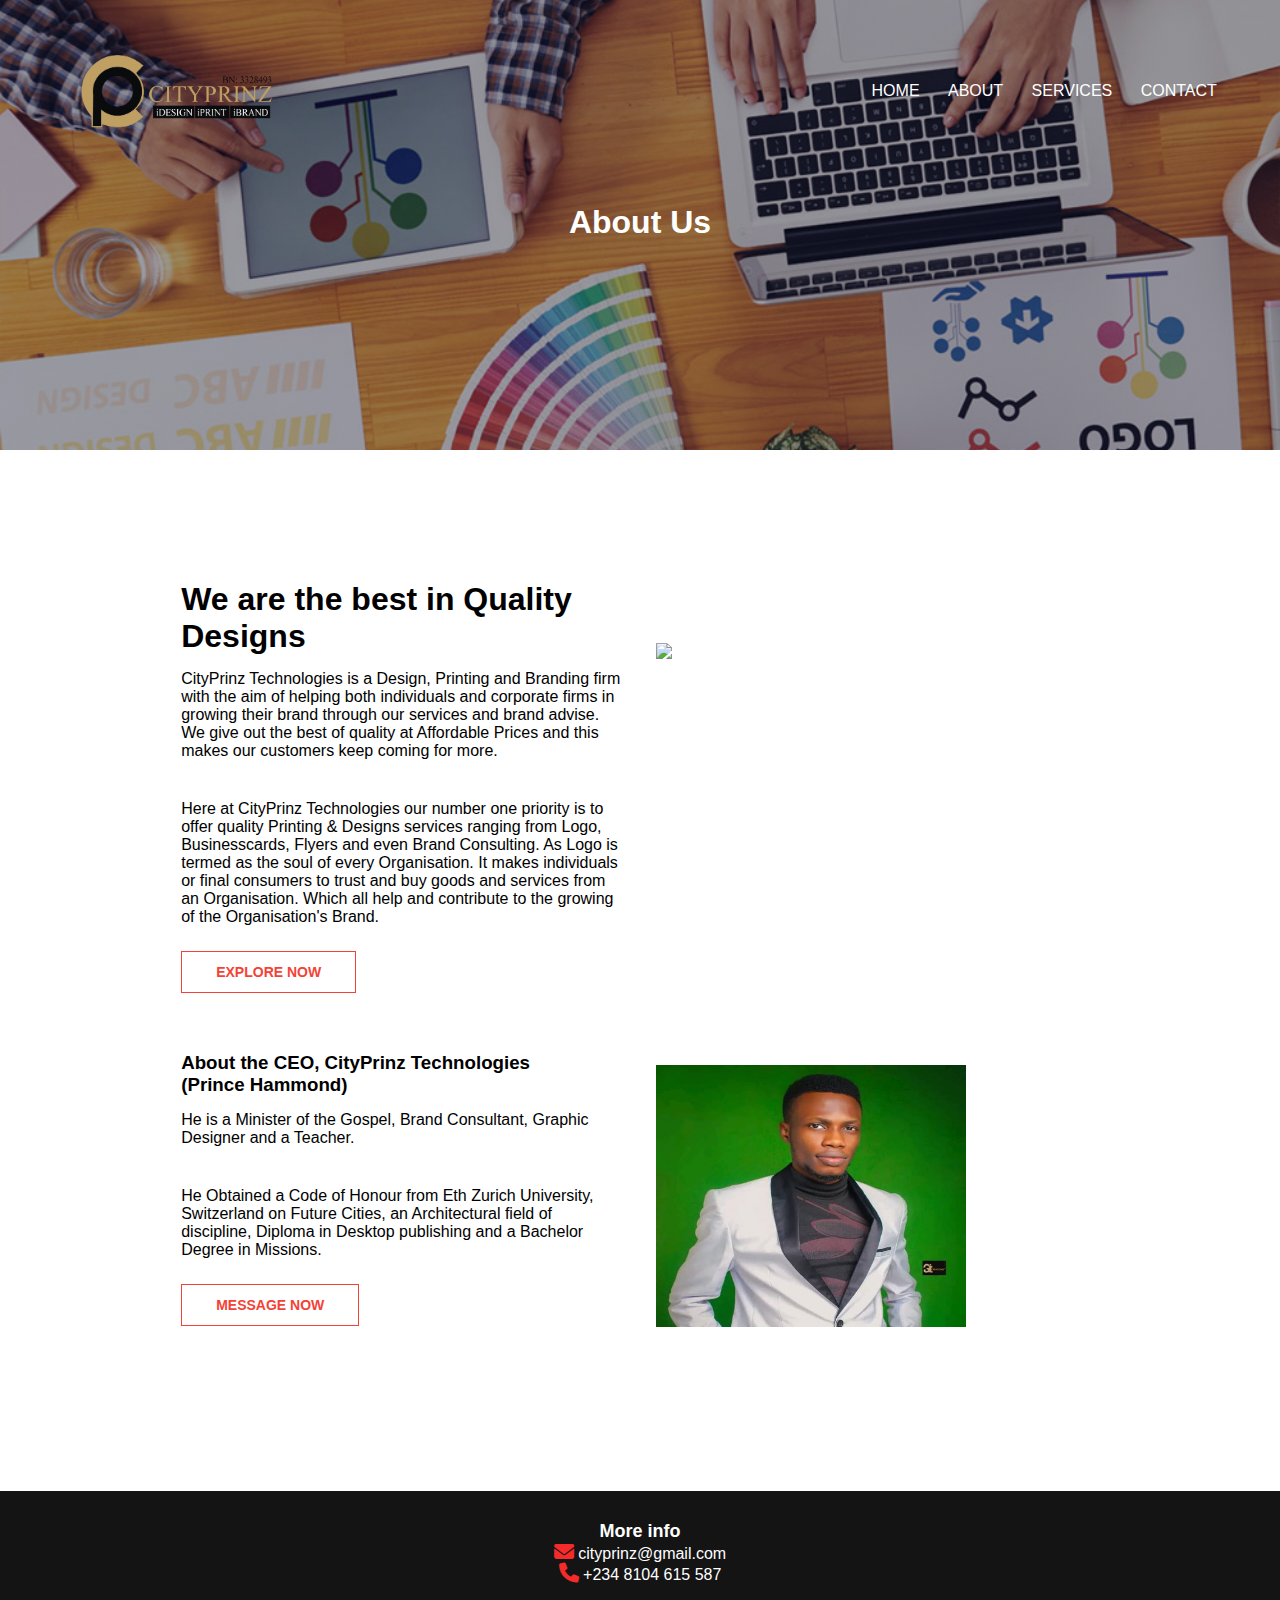
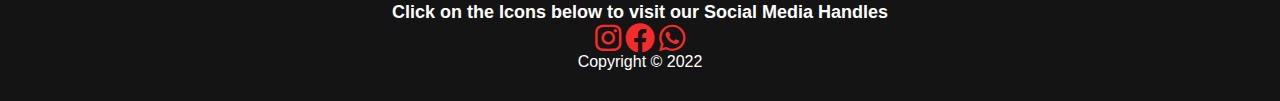
==== about us.html @ c5de5a13 "Add files via upload" ====
<!DOCTYPE html>
<html lang="en">
    <head>
        <meta name="viewport" content="width=device-width, initial scale=1.0">
        <title>CityPrinz Technologies</title>
        <link rel="stylesheet" href="style.css">
        <link rel="stylesheet" href="font6/css/all.css">
    </head>
    
    <body>
        <section class="sub-header">
           <nav>
                <a href="index.html"><img src="images/logo.png" style="width: 264px;"></a>
                <div class="nav_links">
                    <ul>
                        <li><a href="index.html">HOME</a></li>
                        <li><a href="about us.html">ABOUT</a></li>
                        <li><a href="services.html">SERVICES</a></li>
                        <li><a href="contact.html">CONTACT</a></li>
                    </ul>
                </div>
            </nav>
            <h1>About Us</h1>
        </section>



        <!------ABOUT US Content------->
        <section class="about_us">
            <div class="row">
                <div class="content">
                    <h1>We are the best in Quality Designs</h1>
                    <p>CityPrinz Technologies is a Design, Printing and Branding firm with the aim of
                       helping both individuals and corporate firms in growing their brand through our
                       services and brand advise.<br> We give out the best of quality at Affordable Prices
                       and this makes our customers keep coming for more.</p>
                    <p>Here at CityPrinz Technologies our number one priority is to offer quality Printing
                        & Designs services ranging from Logo, Businesscards, Flyers and even Brand Consulting.
                    As Logo is termed as the soul of every Organisation.
                    It makes individuals or final consumers to trust and buy goods and services from an Organisation.
                    Which all help and contribute to the growing of the Organisation's Brand.</p>
                        <a href="services.html" class="action_btn new_btn">EXPLORE NOW</a>
                </div>

                <div class="content">
                    <img src="images/aboutusbackground.jpg">
                </div>
            </div>
        </section>

        <section class="about_us">
            <div class="row">
                <div class="content">
                    <h3>About the CEO, CityPrinz Technologies <br> (Prince Hammond)</h3>
                    <p>He is a Minister of the Gospel, Brand Consultant, Graphic Designer and a Teacher.</p>
                       <p>He Obtained a Code of Honour from Eth Zurich University, Switzerland on Future Cities,
                       an Architectural field of discipline, Diploma in Desktop publishing and a Bachelor Degree
                       in Missions.</p>
                       <a href="https://wa.me/+2348104615587" class="action_btn new_btn">MESSAGE NOW</a>
                </div>
                <div class="content" id=manager>
                    <img src="images/profilepics1.jpeg">
                </div>
            </div>
        </section>

<!------Footer------->
<section class="footer">
    <h4>More info</h4>
    <i class="fa-solid fa-envelope"></i> cityprinz@gmail.com <br>
    <i class="fa-solid fa-phone"></i> +234 8104 615 587 <br><br>

    <h4>Click on the Icons below to visit our Social Media Handles</h4>
    
    <a href="www.instagram.com/cityprinz.designs" target="_blank">
        <i class="fa-brands fa-instagram"></i>
    </a>
    <a href="https://www.facebook.com/CityPrinz-Technologies-378872938949161/" target="_blank">
        <i class="fa-brands fa-facebook"></i>
    </a>
    <a href="https://wa.me/+2348104615587" target="_blank">
        <i class="fa-brands fa-whatsapp"></i>
    </a>  
    
    <p>Copyright © 2022</p>

</section>


    </body>
</html>
---- style.css ----
*{
    margin: 0;
    padding: 0;
    font-family: 'Poppins', sans-serif;
} 
/*-------Home ---------*/
.header{
    min-height: 100vh;
    width: 100%;
    background-image: linear-gradient(rgba(4,9,30,0.58),rgba(4,9,30,0.58)), url(images/homebanner.jpg);
    background-position: center;
    background-size: cover;
    position: relative;
}
nav{
    display: flex;
    padding: 0 4%;
    justify-content: space-between;
    align-items: center;
}
nav img{
    width: 322px;
}
.nav_links{
    flex: 1;
    text-align: right;
}
.nav_links ul li{
    list-style: none;
    display: inline-block;
    padding: 8px 12px;
    position: relative;
}
.nav_links ul li a{
    color: #fff;
    text-decoration: none;
    font-size: 16px;
    font-weight: 500;
}
.nav_links ul li::after{
    content: ' '; 
    width: 0%;
    height: 2px;
    background: #f44336;
    display: block;
    margin: auto;
    transition: 0.5s;
}
.nav_links ul li:hover::after{
    width: 100%;
}
.text_box{
    width: 90%;
    color: white;
    position: absolute;
    top: 55%;
    left: 50%;
    transform: translate(-50%,-50%);
    text-align: center;
}
.text_box h1{
    font-size: 55px;
}            
.text_box p{
    margin: 20px 0 40px;
    font-size: 17px;
    font-weight: 530;
}
.action_btn{
    display: inline-block;
    text-decoration: none;
    color: white;
    border: 1px solid white;
    padding: 12px 34px;
    font-size: 14px;
    font-weight: 700;
    background: transparent;
    position: relative;
    cursor: pointer;
}
.action_btn:hover{
    background: red;
    border: 1px solid red;
    transition: 1s;
}
@media(max-width: 700px){ 

    nav img{
        width: 190px;
    }
    .text_box h1{
        font-size: 30px;
        margin-top: 100px;
    }
    .text_box p{
        font-size: 14px;
    }
    .nav_links ul li{
        display: block;
    }
    .nav_links ul{
        margin-top: 20px;
    }
    .row{ 
        flex-direction: column;
    }
    .contact h1{
        font-size: 22px;
    }
}

/*-------About Us---------*/
.designs img{
    width: 50%;
    height: 40%;
}
#btn1{
    color: black;
    border: 1px solid red;
    font-size: 18px;
    margin-top: 0;
    margin-bottom: 40px;
}
#btn1:hover{
    color: white;
    transition: 0.5s;
}
.aboutus{
    width: 100%;
    height: 100%;
    margin: auto;
    text-align: center;
    padding-top: 100px;
}
.aboutus h1{
    font-size: 36px;
    font-weight: 800;
    text-decoration: underline;
    text-decoration-color: lightcoral;
}
.aboutus h2{
    font-size: 30px;
    font-weight: 700;
}
.aboutus p{
    color: rgb(58, 57, 57);
    font-size: 22px;
    font-weight: 500;
    line-height: 22px;
    padding: 10px;
}
.row{
    margin-left: 5%;
    margin-right: 5%;
    margin-top: 5%;
    display: flex;
    justify-content: space-between;
}
.designs{
    flex-basis: 31%;
    background: #fff3f3;
    border-radius: 10px;
    margin-bottom: 5%;
    padding: 20px 12px;
    box-sizing: border-box;
    transition: 0.5s;
} 
.designs h3{
    text-align: center;
    font-weight: 600;
    margin: 10px 0;
}
.designs:hover{
    box-shadow: 0 0 20px 0px rgba(0, 0, 0, 0.274);
}
@media(max-width: 700px){
    .designs img{
        width: 35%;
        height: 25%;
    }
    .aboutus h1{
        font-size: 32px;
        font-weight: 800;
    }
    .aboutus h2{
        font-size: 25px;
    }
    .aboutus p{
        font-size: 17px;
        font-weight: 500px;
    }
}
/*-------Services---------*/
.services{
    width: 100%;
    margin: auto;
    text-align: center;
    padding-top: 50px;
}
.services h1{
    font-size: 36px;
    font-weight: 800;
    text-decoration: underline;
    text-decoration-color: lightcoral;
}
.services p{
    color: rgb(77, 75, 75);
    font-size: 20px;
    font-weight: 300;
    line-height: 22px;
    padding: 10px;
}
.jobs{
    flex-basis: 32%;
    border-radius: 20px;
    margin-bottom: 10%;
    position: relative;
    overflow: hidden;
}
.jobs img{
    width: 100%;
    height: 60%;
    display: block;
}
.jobs  h2{
    font-size: 26px;
    margin-top: 10px;
}
.jobs p{
    font-size: 22px;
    font-weight: 500;
}
.layer{
    background: transparent;
    height: 100%;
    width: 100%;
    position: absolute;
    top: 0;
    left: 0;
    transition: 0.5s;
}
.layer:hover{
    background: rgb(226, 0, 0);  
}
.layer h3{
    width: 100%;
    font-weight: 500;
    color: white;
    font-size: 26px;
    bottom: 0;
    position: absolute;
    opacity: 0;
    transition: 0.5s;
}
.layer:hover h3{
    bottom: 49%;
    opacity: 1;
}
#btn2{
    margin-top: -8%;
    margin-left: 44%;
    color: black;
    border: 1px solid red;
    font-size: 18px;
    position: absolute;
}
#btn2:hover{
    color: white;
    transition: 0.5s;
}
@media(max-width: 700px){
    .jobs  h2{
        font-size: 22px;
        margin-top: 11%;
    }
    .jobs p{
        font-size: 18px;
        font-weight: 400;
    }
    .layer{
        height: 100%;
    }
    #btn2{
        margin-top: 0;
        margin-left: 32%;
    }
}


/*-------CONTACT US---------*/
 .contact{
     margin: 0 auto;
     margin-top: -1%;
     width: 100%;
     background-image: linear-gradient(rgba(0,0,0,0.7),rgba(0,0,0,0.7)), url(images/banner2.jpg);
     background-position: center;
     background-size: cover;
     text-align: center;
     padding: 100px 0;
 } 
 .contact h1{
     color: white;
     margin-bottom: 40px;
     padding: 0;
     font-size: 36px;
 }
 @media(max-width: 700px){
     .contact{
         margin: 150px auto;
         margin-bottom: 0;
     }
     .contact h1{
         font-size: 20px;
     }
 }

 /*-------FOOTER---------*/
.footer{
    text-align: center;
    width: 100%;
    padding: 30px 0;
    color: white;
    background: rgb(20, 20, 20);
    background-size: cover;
    position: relative;
    background-position: bottom;
}
.footer h4{
    margin-bottom: 25px;
    font-weight: 600;
    color: white;
    font-size: 22px;
}
.footer p{
    margin-bottom: 0;
    font-size: 16px;
    font-weight: 400;
}

 /*-------SUBHEADER ABOUT US PAGE---------*/
.sub-header{
    height: 50vh;
    width: 100%;
    background-image: linear-gradient(rgba(4,9,30,0.4),rgba(4,9,30,0.4)), url(images/aboutusbanner.jpg);
    background-position: center;
    background-size: cover;
    text-align: center;
    color: white;
}
.sub-header h1{
    margin-top: 20px;
    font-size: 32px;
}
.about_us{
    width: 80%;
    margin: auto;
    padding-top: 50px;
    padding-bottom: 0;
    margin-bottom: -8%;
}
.content{
    flex-basis: 48%;
    padding: 30px 2px;
}
.content img{
    width: 100%;
    margin-top: 14%;
}
#manager{
    margin-bottom: 20%;
}
#manager img{
    margin-top: 3%;
    width: 70%;
    height: 80%;
}
.content h1{
    padding-top: 0;
}
.content p{
    padding: 15px 0 25px;
}
.new_btn{
    border: 1px solid #f44336;
    background: transparent;
    color: #f44336;
}
.new_btn:hover{
    color: white;
}

/*-------SERVICE HEADER PAGE---------*/
.service_header{
    height: 50vh;
    width: 100%;
    background-image: linear-gradient(rgba(4,9,30,0.7),rgba(4,9,30,0.7)), url(images/servicebanner.jpg);
    background-position: center;
    background-size: cover;
    text-align: center;
    color: white;
}
Swipper slide
.container{
    width: 50%;
    height: 50%;
    display: flex;
    align-items: center;
    justify-content: center;
}
.swiper{
    width: 50%;
    height: fit-content;
}
.swiper-slide img{
    width: 100%;
    height: 100%;
    margin-top: 40px;
}
.swiper .swiper-button-prev, .swiper .swiper-button-next{
    color: red;
}
.swiper .swiper-pagination-bullet-active{
    background: red;
}
.swiper_btn{
    margin-left: 42.5%;
    margin-bottom: 40px;
}
.services h2{
    font-size: 21px;
    font-weight: 600;
}
.fa-brands, .fa-solid {
    color: rgb(245, 43, 43);
    font-size: 30px;
}
.fa-solid{
    font-size: 20px;
}
.footer h4{
    font-size: 18px;
    margin-bottom: 0;
}
.footer a{
    text-decoration: none;
}
@media(max-width: 700px){
    .services h2{
        font-size: 18px;
        padding-left: 25px;
        padding-right: 25px;
    }
    .swiper_btn{
        margin-left: 31%;
        margin-bottom: 40px;
    }
}

/*-------CONTACT HEADER PAGE---------*/
.contact-header{
    height: 50vh;
    width: 100%;
    background-image: linear-gradient(rgba(4,9,30,0.7),rgba(4,9,30,0.7)), url(images/contact.jpg);
    background-position: center;
    background-size: cover;
    text-align: center;
    color: white;
}
.contact-header h1{
    margin-top: 20px;
    font-size: 32px;
}
.contactform input, .contactform textarea{
    width: 90%;
    padding: 15px;
    margin-left: 50px;
    margin-bottom: 17px;
    outline: none;
    border: 1px solid #ccc;
    box-sizing: border-box;
    font-size: 14px;
}
.contact_btn{
    margin-left: 50px;
    margin-bottom: 8%;
}
@media(max-width: 700px){
    .contactform input, .contactform textarea{
        margin-left: 25px;
        font-size: 13px;
    }
    .contact_btn{
        margin-left: 25px;
        margin-bottom: 15%;
    }
}
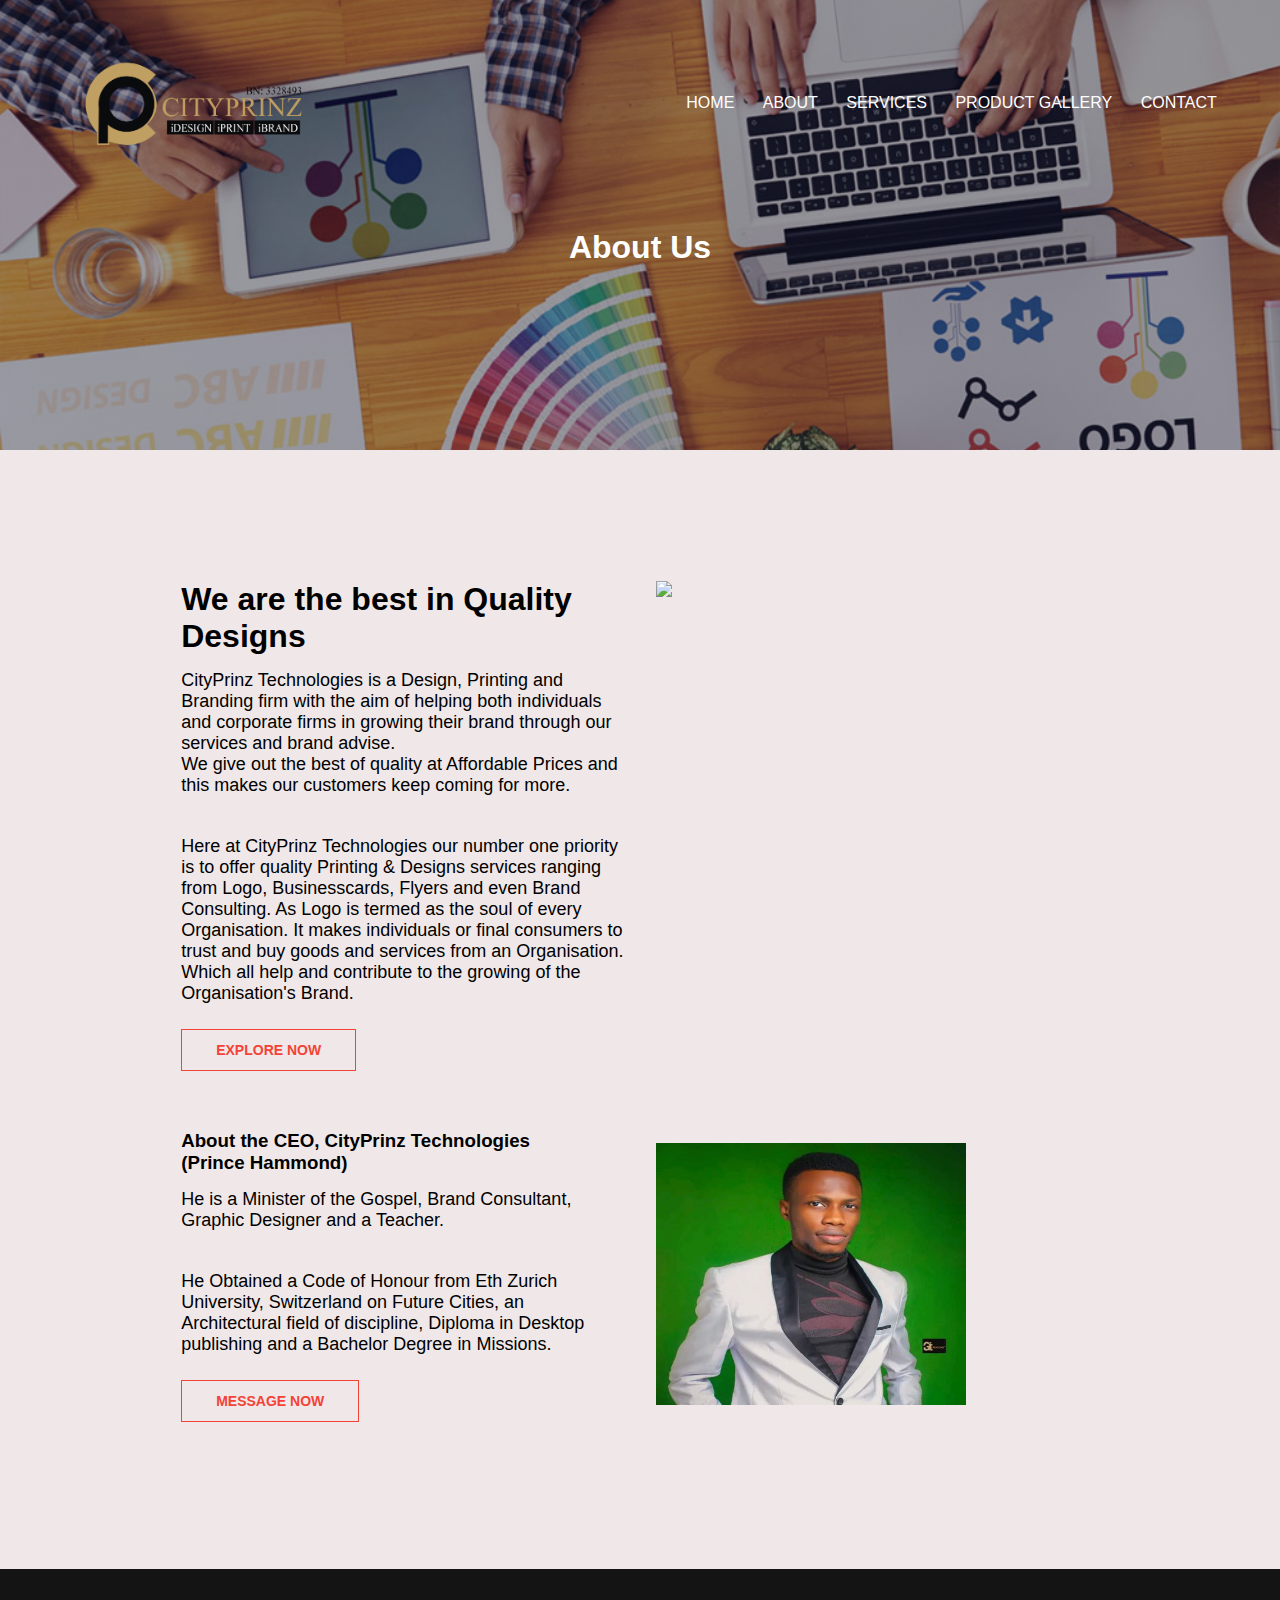
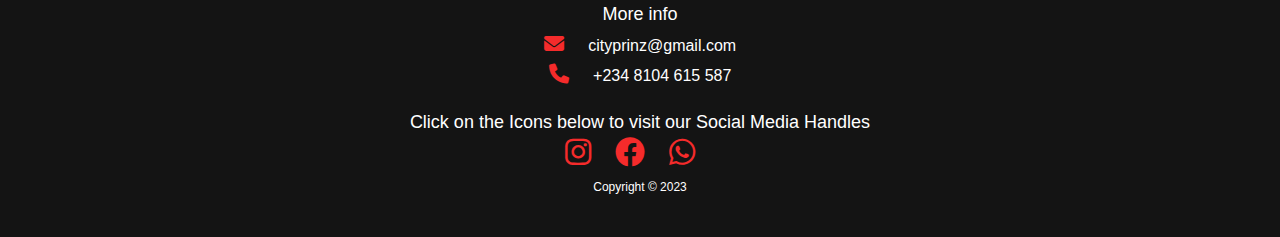
==== commit c9e39a58: "Added Galley Page, Editted the Services page and Reedited text styling" ====
--- a/about us.html
+++ b/about us.html
@@ -10,12 +10,13 @@
     <body>
         <section class="sub-header">
            <nav>
-                <a href="index.html"><img src="images/logo.png" style="width: 264px;"></a>
+                <a href="index.html"><img src="images/logo.png"></a>
                 <div class="nav_links">
                     <ul>
                         <li><a href="index.html">HOME</a></li>
                         <li><a href="about us.html">ABOUT</a></li>
                         <li><a href="services.html">SERVICES</a></li>
+                        <li><a href="gallery.html">PRODUCT GALLERY</a></li>
                         <li><a href="contact.html">CONTACT</a></li>
                     </ul>
                 </div>
@@ -82,7 +83,7 @@
         <i class="fa-brands fa-whatsapp"></i>
     </a>  
     
-    <p>Copyright © 2022</p>
+    <p>Copyright © 2023</p>
 
 </section>
 
--- a/style.css
+++ b/style.css
@@ -2,6 +2,9 @@
     margin: 0;
     padding: 0;
     font-family: 'Poppins', sans-serif;
+}
+body{
+    background-color: #f0e8e8fa;
 } 
 /*-------Home ---------*/
 .header{
@@ -19,7 +22,7 @@
     align-items: center;
 }
 nav img{
-    width: 322px;
+    width: 300px;
 }
 .nav_links{
     flex: 1;
@@ -63,7 +66,9 @@
 }            
 .text_box p{
     margin: 20px 0 40px;
-    font-size: 17px;
+    font-size: 16px;
+    word-spacing: 3px;
+    line-height: 24px;
     font-weight: 530;
 }
 .action_btn{
@@ -109,7 +114,7 @@
     }
 }
 
-/*-------About Us---------*/
+/*-------Home (About Us)---------*/
 .designs img{
     width: 50%;
     height: 40%;
@@ -139,12 +144,12 @@
     text-decoration-color: lightcoral;
 }
 .aboutus h2{
-    font-size: 30px;
+    font-size: 24px;
     font-weight: 700;
 }
 .aboutus p{
     color: rgb(58, 57, 57);
-    font-size: 22px;
+    font-size: 18px;
     font-weight: 500;
     line-height: 22px;
     padding: 10px;
@@ -190,7 +195,7 @@
         font-weight: 500px;
     }
 }
-/*-------Services---------*/
+/*-------Home (Services)---------*/
 .services{
     width: 100%;
     margin: auto;
@@ -205,7 +210,7 @@
 }
 .services p{
     color: rgb(77, 75, 75);
-    font-size: 20px;
+    font-size: 16px;
     font-weight: 300;
     line-height: 22px;
     padding: 10px;
@@ -227,7 +232,7 @@
     margin-top: 10px;
 }
 .jobs p{
-    font-size: 22px;
+    font-size: 18px;
     font-weight: 500;
 }
 .layer{
@@ -287,7 +292,7 @@
 }
 
 
-/*-------CONTACT US---------*/
+/*-------Home (CONTACT US)---------*/
  .contact{
      margin: 0 auto;
      margin-top: -1%;
@@ -302,7 +307,7 @@
      color: white;
      margin-bottom: 40px;
      padding: 0;
-     font-size: 36px;
+     font-size: 28px;
  }
  @media(max-width: 700px){
      .contact{
@@ -314,7 +319,7 @@
      }
  }
 
- /*-------FOOTER---------*/
+ /*-------Home (FOOTER)---------*/
 .footer{
     text-align: center;
     width: 100%;
@@ -327,15 +332,21 @@
 }
 .footer h4{
     margin-bottom: 25px;
-    font-weight: 600;
-    color: white;
-    font-size: 22px;
+    font-weight: 400;
+    line-height: 30px;
+    color: white;
+    font-size: 14px;
 }
 .footer p{
     margin-bottom: 0;
-    font-size: 16px;
+    line-height: 40px;
+    font-size: 12px;
     font-weight: 400;
 }
+.footer i{
+    line-height: 30px;
+}
+
 
  /*-------SUBHEADER ABOUT US PAGE---------*/
 .sub-header{
@@ -364,7 +375,7 @@
 }
 .content img{
     width: 100%;
-    margin-top: 14%;
+    margin-top: 0;
 }
 #manager{
     margin-bottom: 20%;
@@ -379,6 +390,7 @@
 }
 .content p{
     padding: 15px 0 25px;
+    font-size: 18px;
 }
 .new_btn{
     border: 1px solid #f44336;
@@ -399,40 +411,25 @@
     text-align: center;
     color: white;
 }
-Swipper slide
-.container{
-    width: 50%;
-    height: 50%;
-    display: flex;
-    align-items: center;
-    justify-content: center;
-}
-.swiper{
-    width: 50%;
-    height: fit-content;
-}
-.swiper-slide img{
-    width: 100%;
-    height: 100%;
-    margin-top: 40px;
-}
-.swiper .swiper-button-prev, .swiper .swiper-button-next{
-    color: red;
-}
-.swiper .swiper-pagination-bullet-active{
-    background: red;
-}
-.swiper_btn{
-    margin-left: 42.5%;
-    margin-bottom: 40px;
+.service_header h1{
+    margin-top: 20px;
+    font-size: 32px;
 }
 .services h2{
     font-size: 21px;
     font-weight: 600;
 }
+#services-img{
+    margin-bottom: 25%;
+}
+#service-btn{
+    margin-top: 35%;
+    margin-left: 30%;
+}
 .fa-brands, .fa-solid {
     color: rgb(245, 43, 43);
     font-size: 30px;
+    letter-spacing: 20px;
 }
 .fa-solid{
     font-size: 20px;
@@ -449,10 +446,6 @@
         font-size: 18px;
         padding-left: 25px;
         padding-right: 25px;
-    }
-    .swiper_btn{
-        margin-left: 31%;
-        margin-bottom: 40px;
     }
 }
 
@@ -494,8 +487,98 @@
         margin-bottom: 15%;
     }
 }
-
-
-
-
-
+.gallery_header{
+    height: 50vh;
+    width: 100%;
+    background-image: linear-gradient(rgba(4,9,30,0.7),rgba(4,9,30,0.7)), url(images/gallerybanner.jpg);
+    background-position: center;
+    background-size: cover;
+    text-align: center;
+    color: white;
+}
+.gallery-body{
+    display: flex;
+    padding: 0, 35px;
+    align-items: center;
+    justify-content: center;
+    min-height: 100vh;
+}
+.gallery_header h1{
+    margin-top: 20px;
+    font-size: 32px;
+}
+.wrapper .carousel{
+    font-size: 0px;
+    cursor: pointer;
+    overflow: hidden;
+    white-space: nowrap;
+    scroll-behavior: smooth;
+}
+.wrapper{
+    max-width: 1200px;
+    position: relative;
+    padding-top: 30px;
+    padding-bottom: 100px;
+    background: rgb(20, 20, 20);
+}
+.wrapper h1{
+    text-align: center;
+    font-size: 24px;
+    color: white;
+    text-decoration: underline;
+    padding-bottom: 20px;
+}
+.wrapper i{
+    top: 50%;
+    height: 46px;
+    width: 46px;
+    cursor: pointer;
+    position: absolute;
+    font-size: 1.2rem;
+    text-align: center;
+    line-height: 46px;
+    background: white;
+    border-radius: 50%;
+    transform: translateY(-50%);
+}
+.wrapper i:first-child{
+    left: -23px;
+    display: none; /*Hides the icon for the first image in the caurosel*/
+}
+.wrapper i:last-child{
+    right: -23px;
+}
+.carousel.dragging{
+    cursor: grab;
+    scroll-behavior: auto;
+}
+.carousel.dragging img{
+    pointer-events: none;
+}
+.carousel img{
+    height: 340px;
+    padding: 6px;
+    object-fit: cover;
+    width: calc(100% /3);
+}
+.carousel img:first-child{
+    margin-left: 0px;
+}
+.gallery_btn{
+    background-color: #ff3c2e;
+    color: white;
+    border-radius: 20px;
+    margin-top: 31%;
+    position: absolute;
+    border: none;
+    
+}
+
+@media(max-width: 700px){
+    .carousel img{
+        width: calc(100%);
+    }
+}
+
+
+
